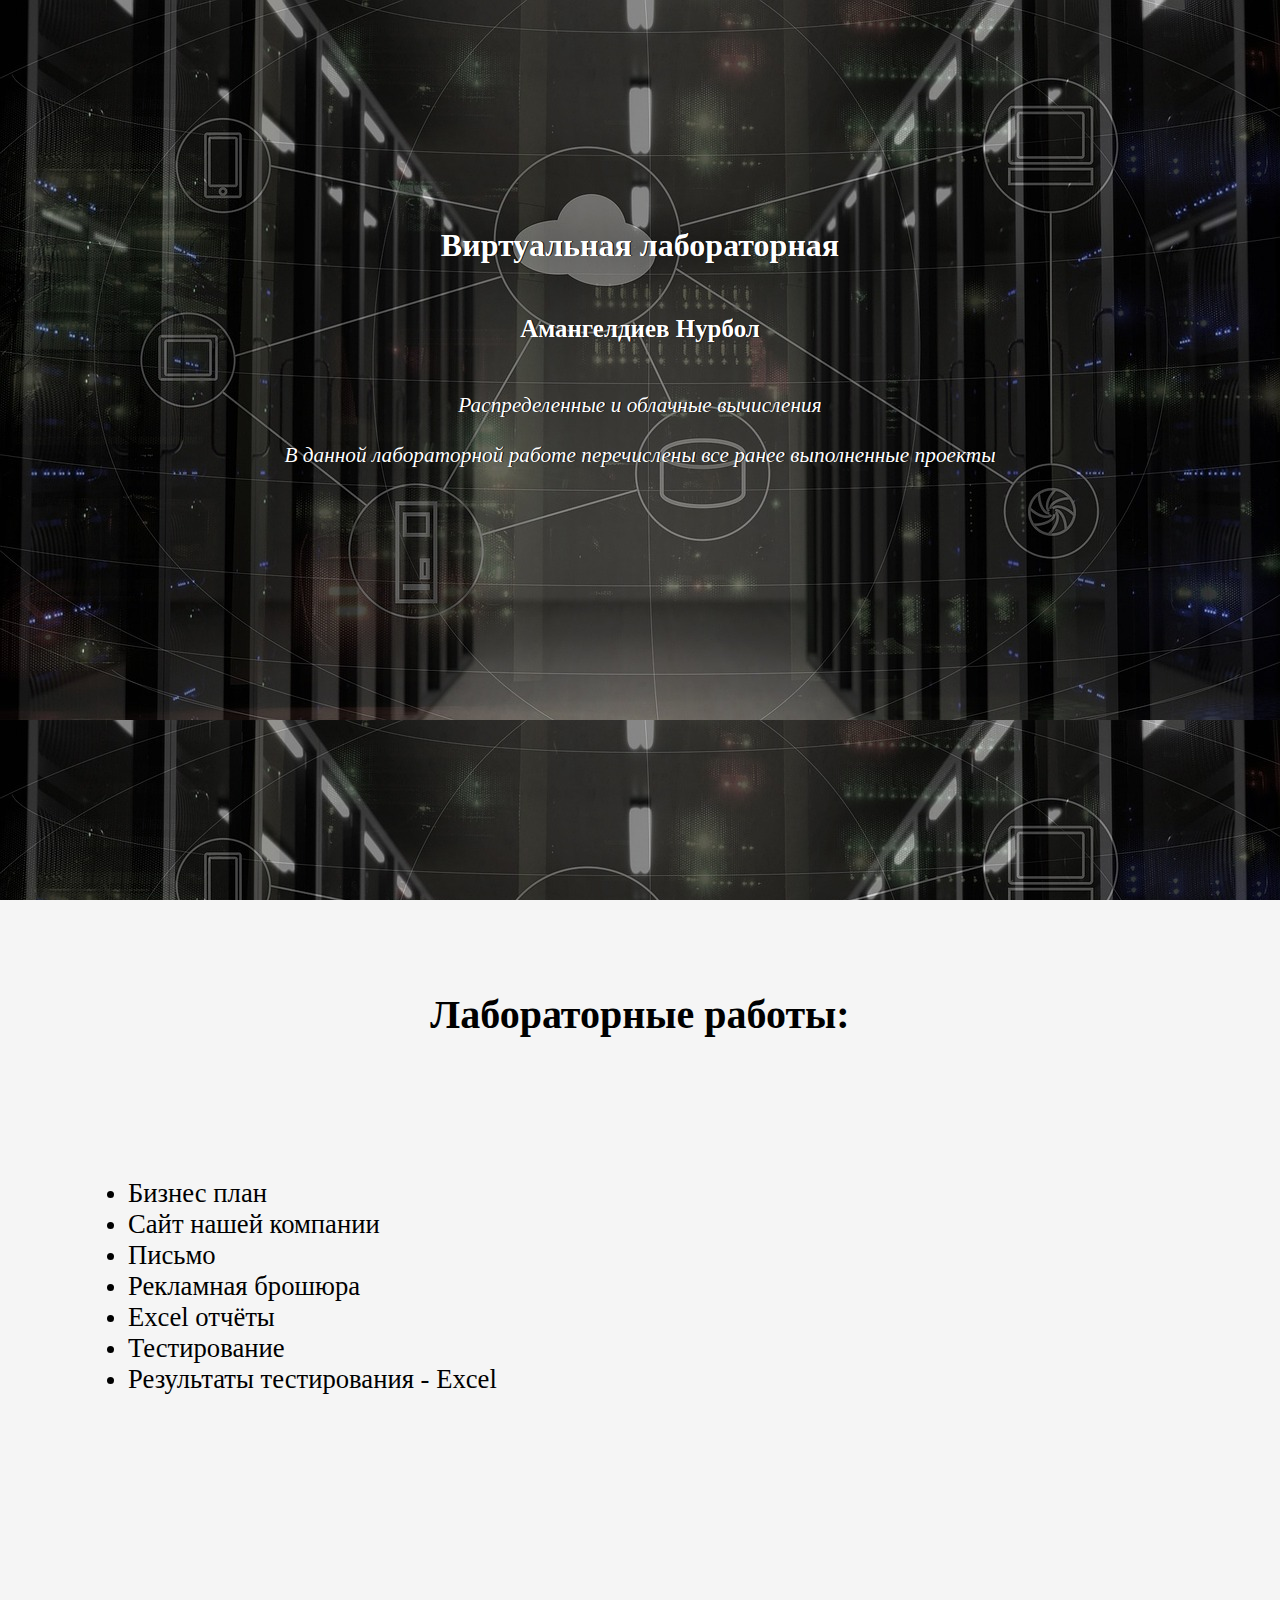
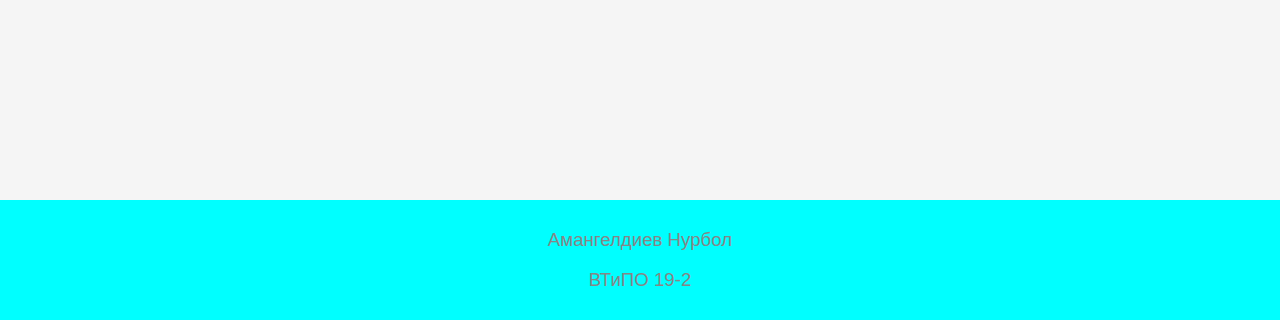
==== index.html @ 4d331163 "Rename main.html to index.html" ====
<!DOCTYPE html>
<html lang="en">
    <head>
        <meta charset="UTF-8">
        <meta http-equiv="X-UA-Compatible" content="IE=edge">
        <meta name="viewport" content="width=device-width, initial-scale=1.0">
        <title>Virtual</title>
        <link rel="stylesheet" href="style.css" type="text/css">
    </head>
    <body>

        <div class="fullScreen">
            <h2 class="First">Виртуальная лабораторная</h2>

            <h3>Амангелдиев Нурбол</h3>
            <br><em>Распределенные и облачные вычисления</em></в>
            <br><em>В данной лабораторной работе перечислены все ранее выполненные проекты</em></br>
        </div>

        <div class="Spisok">
            <h1 class="Labs">Лабораторные работы:</h1>
            
            <ul class="top-menu">
                <li><a class="Business" href="https://cutt.ly/1NbykKS">Бизнес план</a></li>
                <li><a class="Site" href="https://cutt.ly/JNbuIIm">Сайт нашей компании</a></li>
                <li><a class="Message" href="https://cutt.ly/eNby3tB">Письмо</a></li>
                <li><a class="AD" href="https://cutt.ly/mNby52h">Рекламная брошюра</a></li>
                <li><a class="Excel" href="https://1drv.ms/x/s!AttsREFH_PPBinrEHDGsmbYEZg2t">Excel отчёты</a></li>
                <li><a class="Test" href="https://forms.gle/x4UUkyQjmc4yrxJC7">Тестирование</a></li>
                <li><a class="Result" href="https://cutt.ly/JNbuIIm">Результаты тестирования - Excel</a></li>
            </ul>
         </div>

    </body>
    <footer>
        <p>Амангелдиев Нурбол</p>
        <p>ВТиПО 19-2</p>
    </footer>
</html>
---- style.css ----
body {
    background-color: aliceblue;
    margin: 0;
    padding: 0;
}

.fullScreen {
    position: relative;
    min-height: 100vh;
    display: flex;
    flex-direction: column;
    align-items: center;
    font-size: 16pt;
    text-shadow: 1px 0px 0px black;
    background-image: url(Фон1.jpg);
    -webkit-background-composite: unset;
    color: white;
    
  }

.First {
    padding-top: 200px;
}

.Spisok {
    background-color: white;
    position: relative;
    min-height: 100vh;
    display: flex;
    flex-direction: column;
    background-color: whitesmoke;
}

.Business {
    font-size: 20pt;
    color: black;
    text-decoration: none;
}

.Site {
    font-size: 20pt;
    color: black;
    text-decoration: none;
}

.Message {
    font-size: 20pt;
    color: black;
    text-decoration: none;
}

.AD {
    font-size: 20pt;
    color: black;
    text-decoration: none;
}

.Excel {
    font-size: 20pt;
    color: black;
    text-decoration: none;
}

.Test {
    font-size: 20pt;
    color: black;
    text-decoration: none;
}

.Result {
    font-size: 20pt;
    color: black;
    text-decoration: none;
}

.View {
    text-align: center;
}

.Labs {
    padding-top: 5%;
    text-align: center;
    font-size: 30pt;
}

.top-menu {
    padding-top: 7%;
    padding-left: 10%;
    font-size: 18pt;
}

footer{
    background-color: aqua;
    color: #868686;
    font-family: 'Arial';
    font-size: 14pt;
    font-style: normal;
    font-weight: normal;
    text-decoration: normal;
    vertical-align: baseline;
    text-align: center;
    padding: 10px 300px 10px 300px;
}
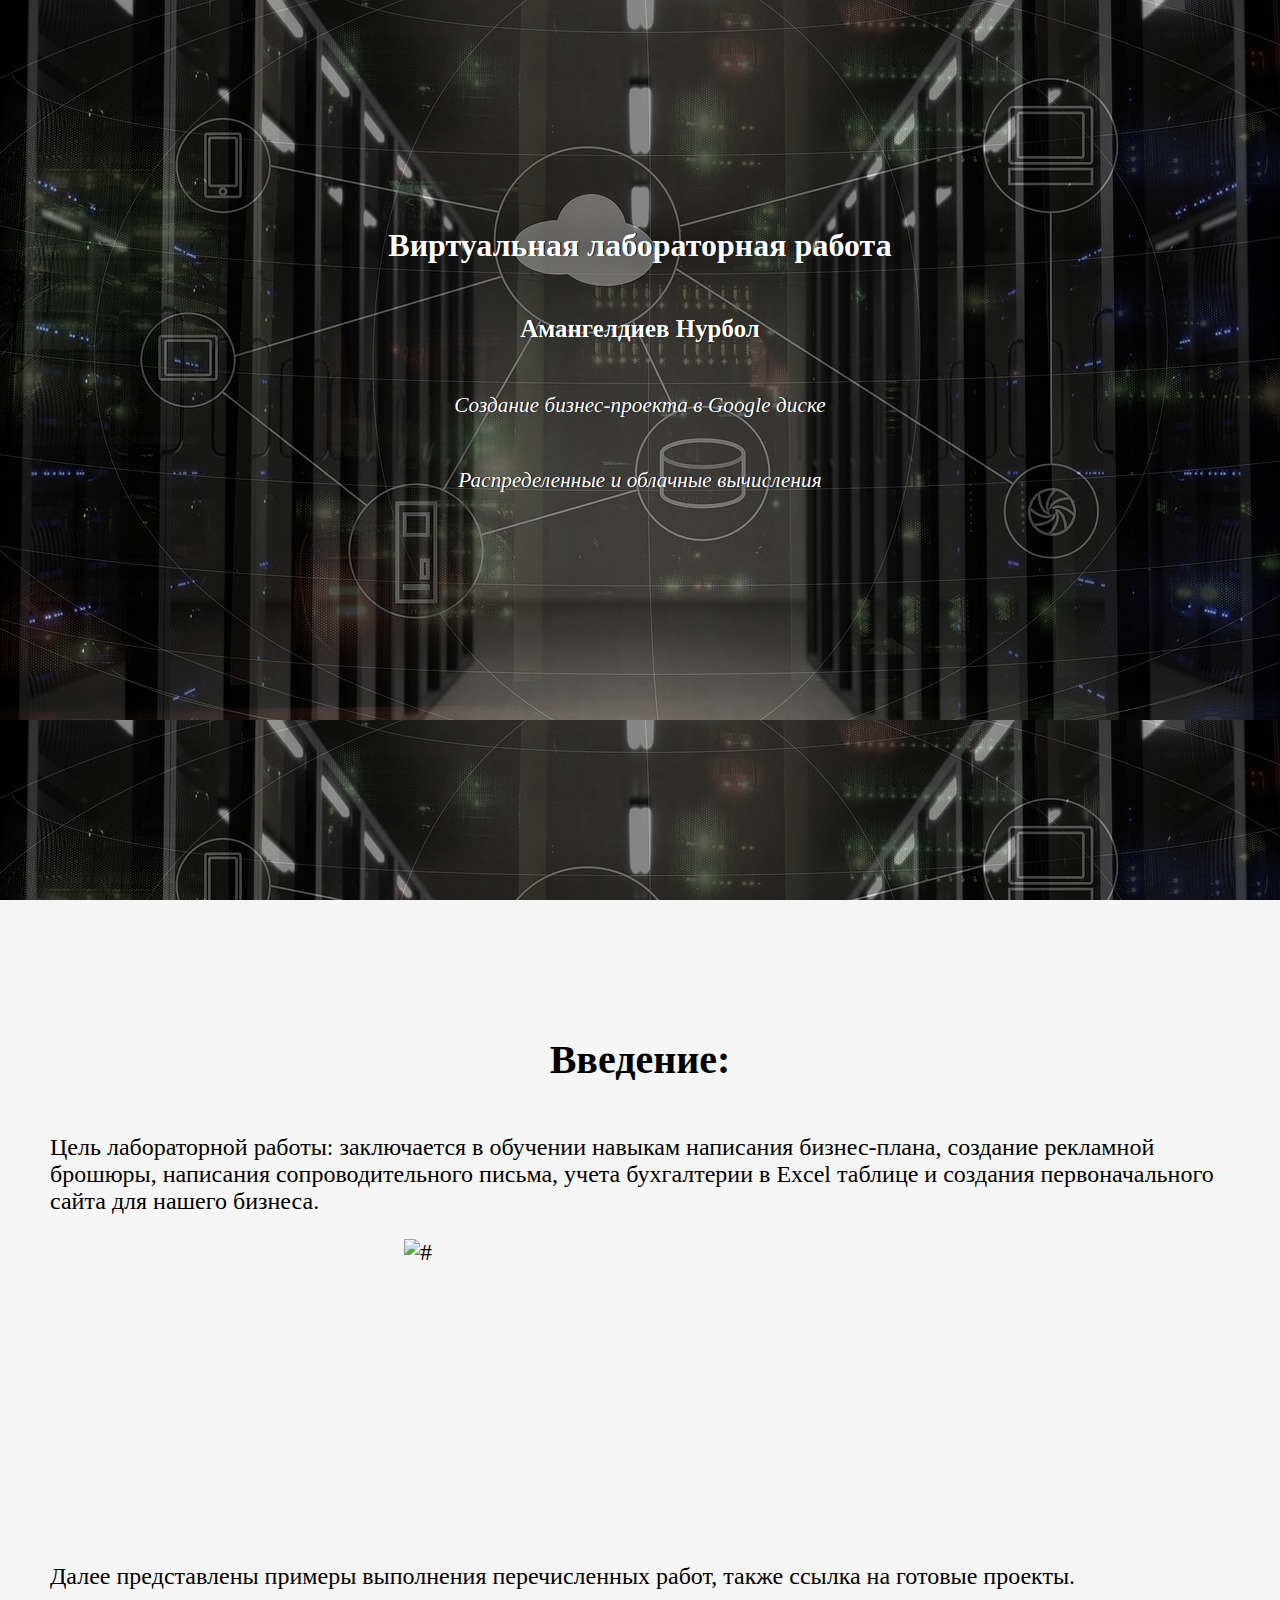
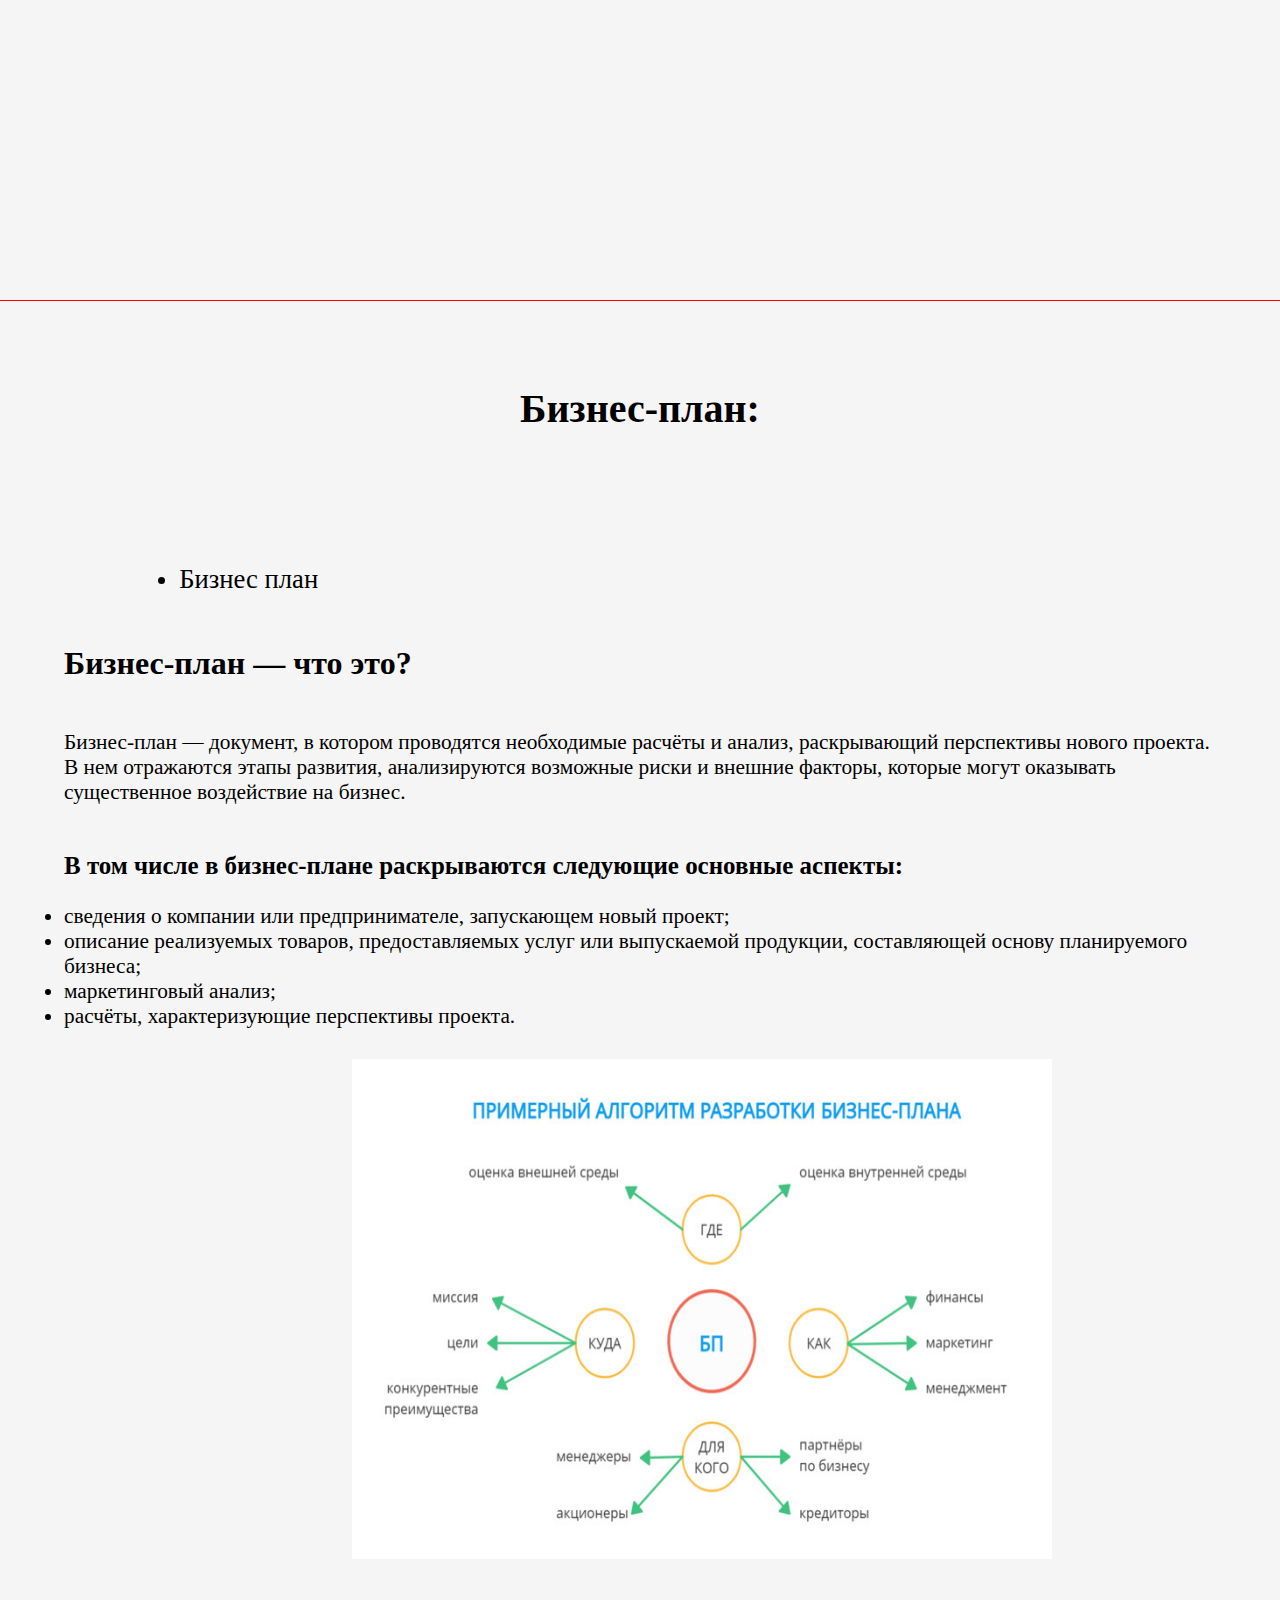
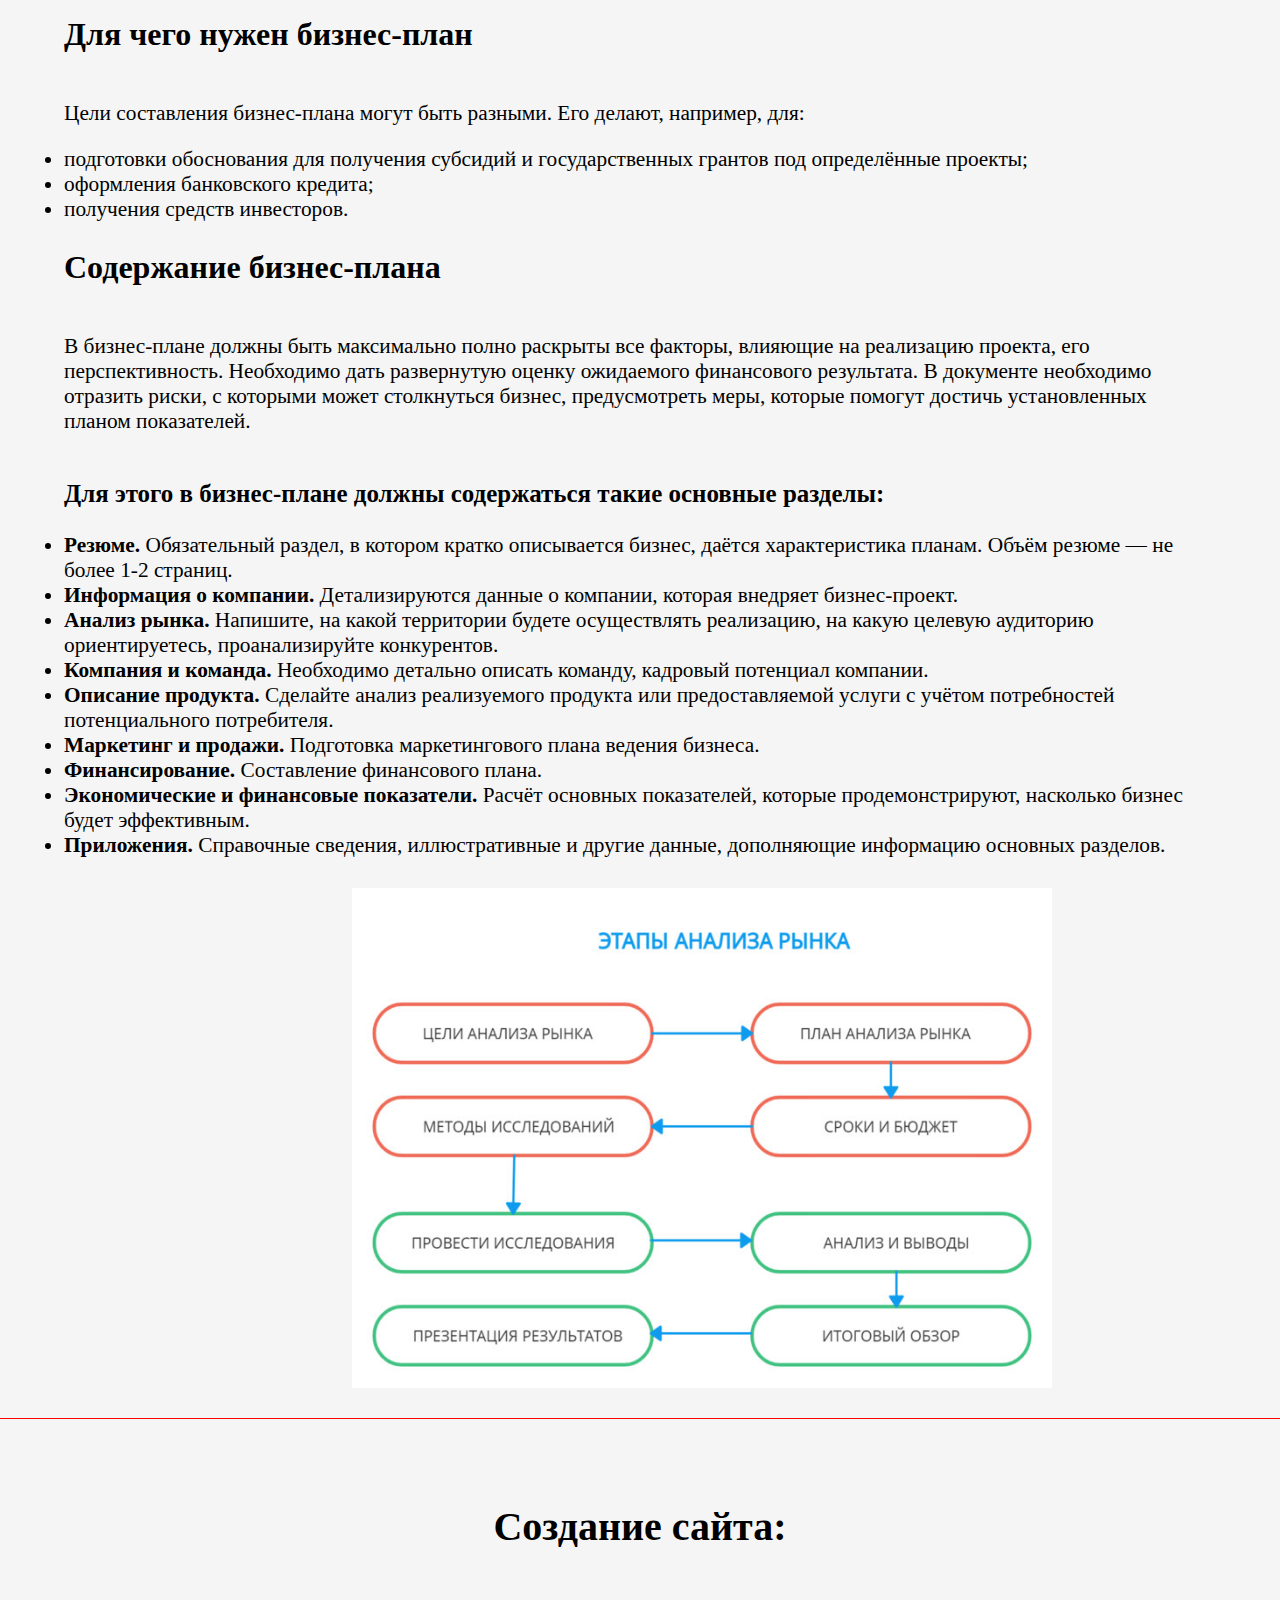
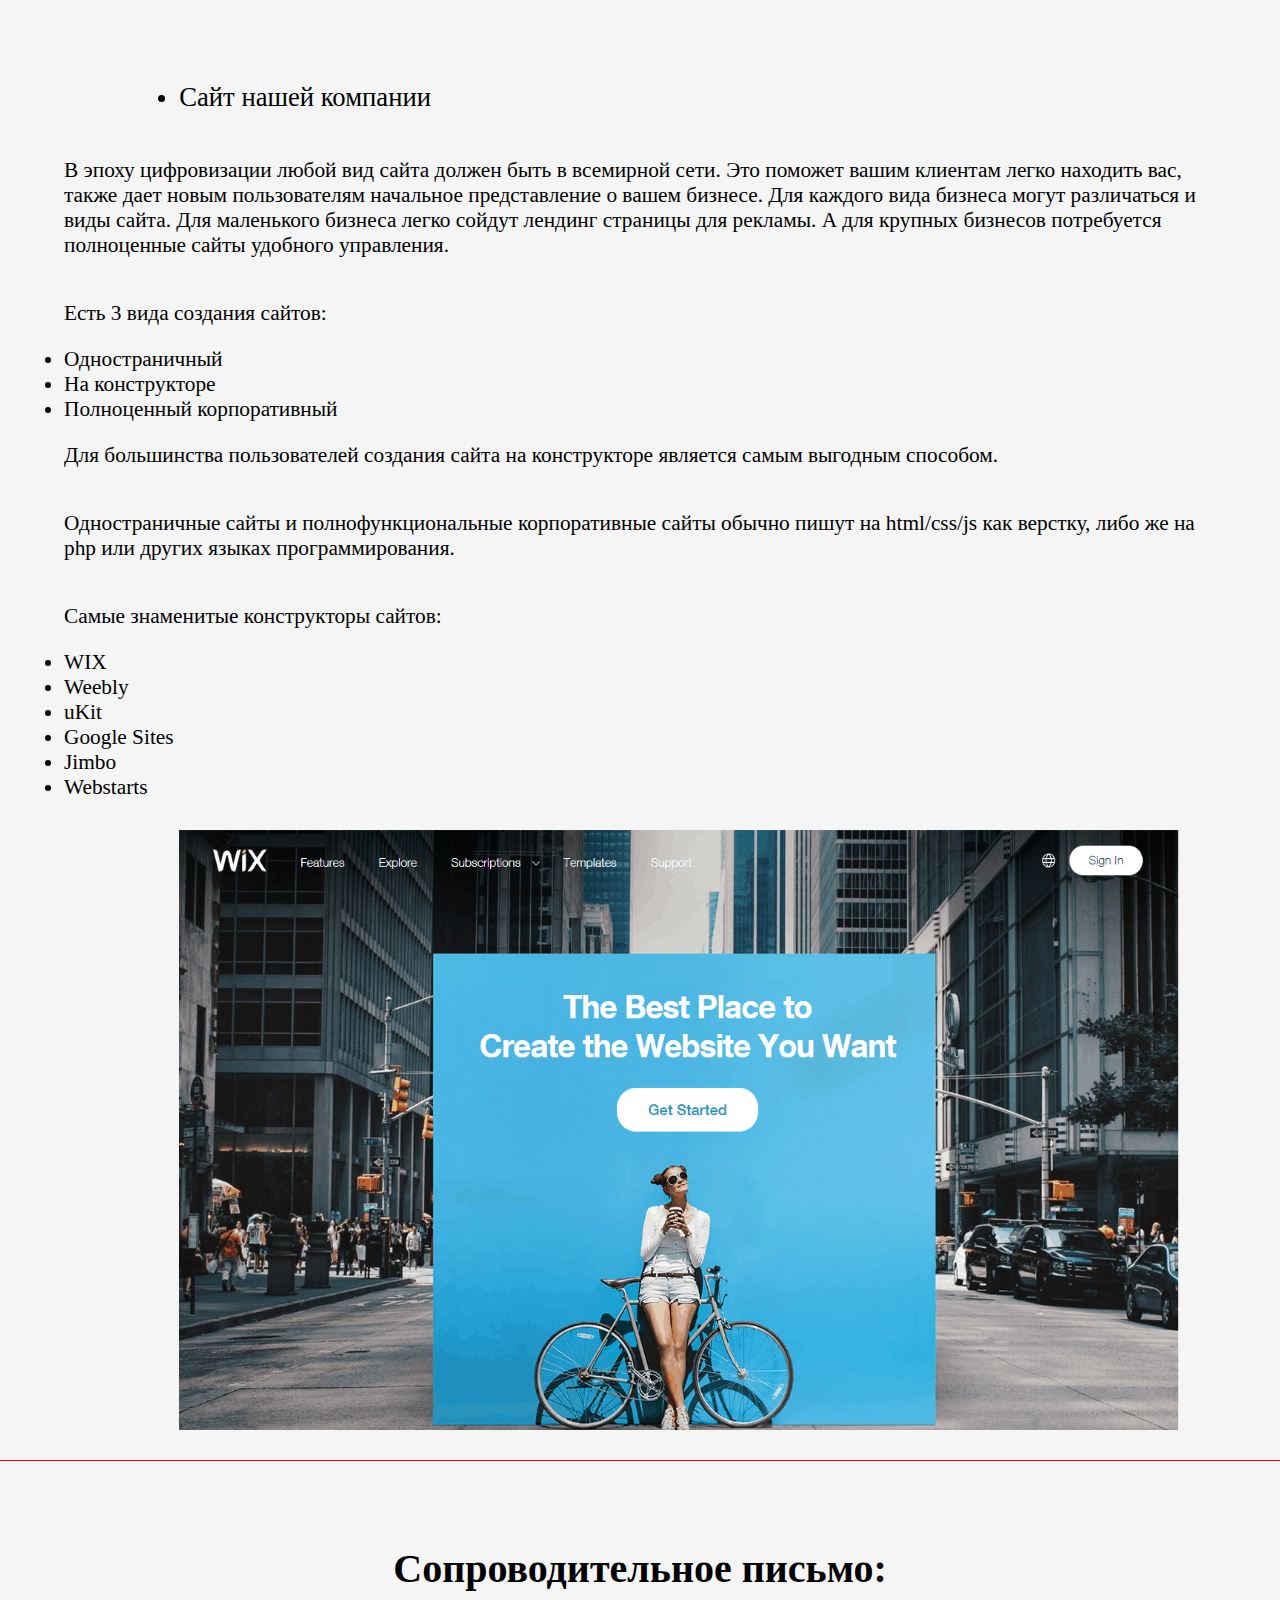
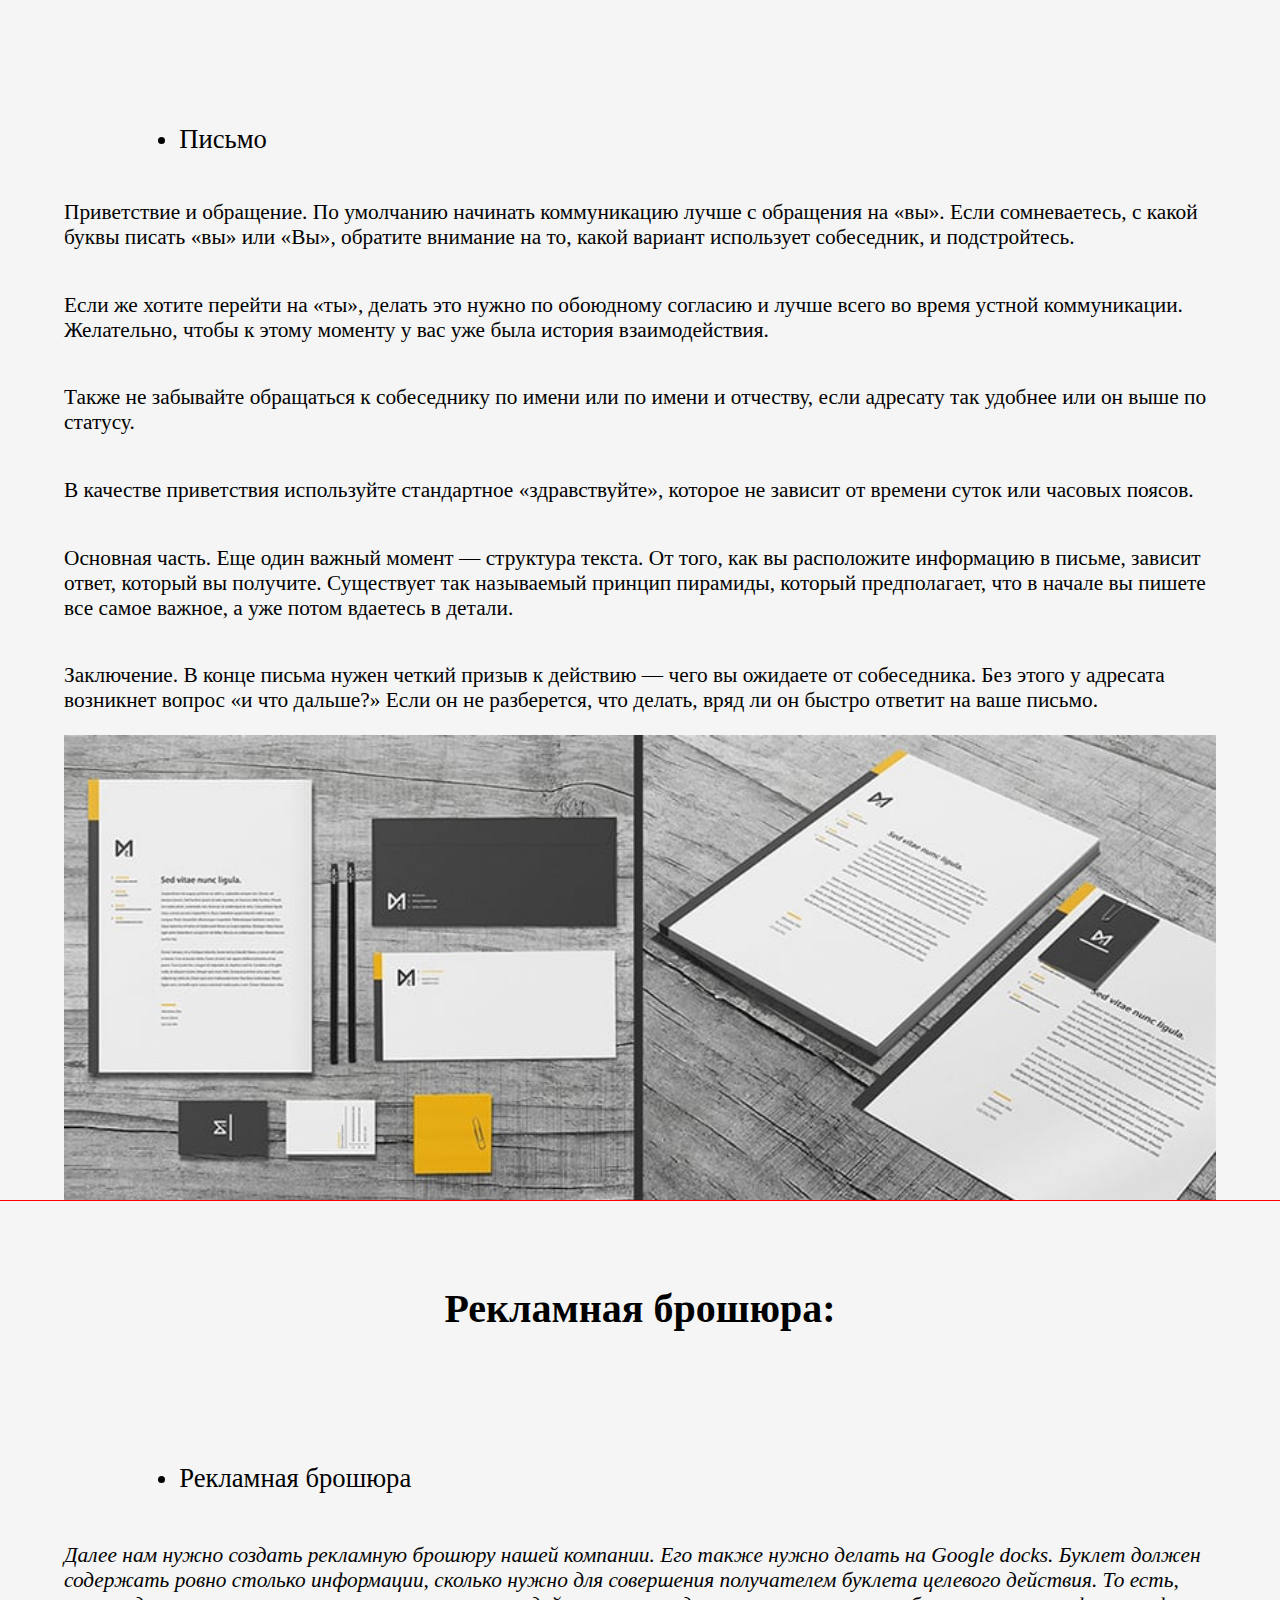
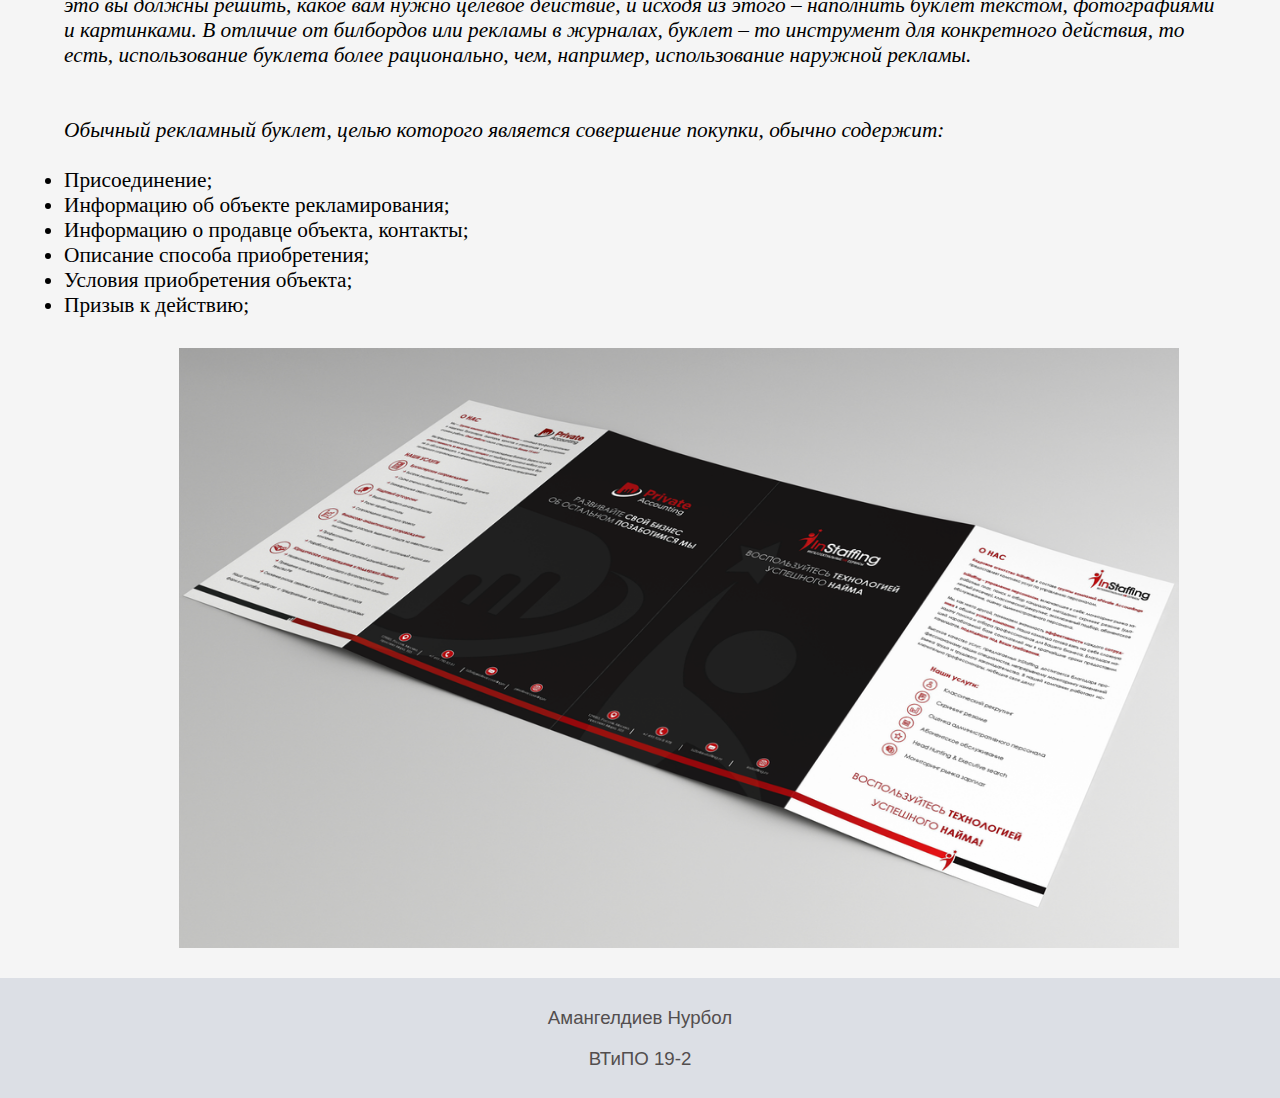
==== commit 903771ce: "Add files via upload" ====
--- a/index.html
+++ b/index.html
@@ -6,34 +6,191 @@
         <meta name="viewport" content="width=device-width, initial-scale=1.0">
         <title>Virtual</title>
         <link rel="stylesheet" href="style.css" type="text/css">
+        <script src="script.js"></script>
     </head>
     <body>
 
         <div class="fullScreen">
-            <h2 class="First">Виртуальная лабораторная</h2>
+            <h2 class="First">Виртуальная лабораторная работа</h2>
 
             <h3>Амангелдиев Нурбол</h3>
-            <br><em>Распределенные и облачные вычисления</em></в>
-            <br><em>В данной лабораторной работе перечислены все ранее выполненные проекты</em></br>
+            <br><em>Создание бизнес-проекта в Google диске</em></br>
+            <br><em>Распределенные и облачные вычисления</em></br>
         </div>
 
-        <div class="Spisok">
-            <h1 class="Labs">Лабораторные работы:</h1>
+        <div class="SpisokFirst">
+            <h1 class="LabsFirst">Введение:</h1>
+            
+            <p>Цель лабораторной работы: заключается в 
+                обучении навыкам написания бизнес-плана, создание рекламной 
+                брошюры, написания сопроводительного письма, учета бухгалтерии
+                в Excel таблице и создания первоначального сайта для нашего бизнеса.</p>
+
+                <img class="Photo" src="БизнесПлан.jpeg" alt="#" title="БизнесПлан" />
+
+            <p>Далее представлены примеры выполнения перечисленных работ, также
+                ссылка на готовые проекты.</p>
+         </div>
+        
+        <div class="line"></div>
+
+        <div class="SpisokBusiness">
+            <h1 class="Labs">Бизнес-план:</h1>
             
             <ul class="top-menu">
                 <li><a class="Business" href="https://cutt.ly/1NbykKS">Бизнес план</a></li>
+            </ul>
+
+            <h2>Бизнес-план — что это?</h2>
+
+            <p>Бизнес-план — документ, в котором проводятся необходимые расчёты и анализ, 
+                раскрывающий перспективы нового проекта. В нем отражаются этапы развития, 
+                анализируются возможные риски и внешние факторы, которые могут оказывать 
+                существенное воздействие на бизнес.</p>
+
+            <h3>В том числе в бизнес-плане раскрываются следующие основные аспекты:</h3>
+            <li>сведения о компании или предпринимателе, запускающем новый проект;</li>
+            <li>описание реализуемых товаров, предоставляемых услуг или выпускаемой продукции, 
+                составляющей основу планируемого бизнеса;</li>
+            <li>маркетинговый анализ;</li>
+            <li>расчёты, характеризующие перспективы проекта.</li>
+
+            <img class="Photo4" src="Plan.jpeg" alt="#">
+
+            <h2>Для чего нужен бизнес-план</h2>
+            <p>Цели составления бизнес-плана могут быть разными. Его делают, например, для:</p>
+            <li>подготовки обоснования для получения субсидий и государственных грантов под 
+                определённые проекты;</li>
+            <li>оформления банковского кредита;</li>
+            <li>получения средств инвесторов.</li>
+
+            <h2>Содержание бизнес-плана</h2>
+            <p>В бизнес-плане должны быть максимально полно раскрыты все факторы, влияющие на 
+                реализацию проекта, его перспективность. Необходимо дать развернутую оценку 
+                ожидаемого финансового результата. В документе необходимо отразить риски, с 
+                которыми может столкнуться бизнес, предусмотреть меры, которые помогут достичь 
+                установленных планом показателей.</p>
+            <h3>Для этого в бизнес-плане должны содержаться такие основные разделы:</h3>
+            <li><strong>Резюме.</strong> Обязательный раздел, в котором кратко описывается бизнес, даётся 
+                характеристика планам. Объём резюме — не более 1-2 страниц.</li>
+            <li><strong>Информация о компании.</strong> Детализируются данные о компании, которая внедряет бизнес-проект.</li>
+            <li><strong>Анализ рынка.</strong> Напишите, на какой территории будете осуществлять реализацию, на какую целевую 
+                аудиторию ориентируетесь, проанализируйте конкурентов.</li>
+            <li><strong>Компания и команда.</strong> Необходимо детально описать команду, кадровый потенциал компании.</li>
+            <li><strong>Описание продукта.</strong> Сделайте анализ реализуемого продукта или предоставляемой услуги с учётом потребностей 
+                потенциального потребителя.</li>
+            <li><strong>Маркетинг и продажи.</strong> Подготовка маркетингового плана ведения бизнеса.</li>
+            <li><strong>Финансирование.</strong> Составление финансового плана.</li>
+            <li><strong>Экономические и финансовые показатели.</strong> Расчёт основных показателей, которые продемонстрируют, 
+                насколько бизнес будет эффективным.</li>
+            <li><strong>Приложения.</strong> Справочные сведения, иллюстративные и другие данные, дополняющие информацию основных разделов.</li>
+
+            <img class="Photo5" src="Plan2.jpeg" alt="#">
+
+         </div>
+
+         <div class="line1"></div>
+
+         <div class="SpisokSite">
+            <h1 class="Labs">Создание сайта:</h1>
+            
+            <ul class="top-menu">
                 <li><a class="Site" href="https://cutt.ly/JNbuIIm">Сайт нашей компании</a></li>
+            </ul>
+
+            <p>В эпоху цифровизации любой вид сайта должен быть в всемирной сети. Это
+                поможет вашим клиентам легко находить вас, также дает новым пользователям
+                начальное представление о вашем бизнесе. Для каждого вида бизнеса могут
+                различаться и виды сайта. Для маленького бизнеса легко сойдут лендинг страницы 
+                для рекламы. А для крупных бизнесов потребуется полноценные сайты удобного управления.</p>
+
+            <p>Есть 3 вида создания сайтов:</p>
+            <li>Одностраничный</li>
+            <li>На конструкторе</li>
+            <li>Полноценный корпоративный</li>
+
+            <p>Для большинства пользователей создания сайта на конструкторе является самым
+                    выгодным способом.</p>
+
+            <p>Одностраничные сайты и полнофункциональные корпоративные сайты обычно пишут на html/css/js как
+                верстку, либо же на php или других языках программирования.</p>
+
+            <p>Самые знаменитые конструкторы сайтов:</p>
+            <li>WIX</li>
+            <li>Weebly</li>
+            <li>uKit</li>
+            <li>Google Sites</li>
+            <li>Jimbo</li>
+            <li>Webstarts</li>
+
+            <img class="Photo3" src="Site1.png" alt="#">
+
+         </div>
+
+         <div class="line2"></div>
+
+         <div class="SpisokMessage">
+            <h1 class="Labs">Сопроводительное письмо:</h1>
+            
+            <ul class="top-menu">
                 <li><a class="Message" href="https://cutt.ly/eNby3tB">Письмо</a></li>
+            </ul>
+
+            <p>Приветствие и обращение. По умолчанию начинать коммуникацию лучше с 
+                    обращения на «вы». Если сомневаетесь, с какой буквы писать «вы» или «Вы», 
+                    обратите внимание на то, какой вариант использует собеседник, и подстройтесь.</p>
+
+            <p>Если же хотите перейти на «ты», делать это нужно по обоюдному согласию и лучше 
+                    всего во время устной коммуникации. Желательно, чтобы к этому моменту у вас уже 
+                    была история взаимодействия.</p>
+                
+            <p>Также не забывайте обращаться к собеседнику по имени или по имени и отчеству, 
+                    если адресату так удобнее или он выше по статусу.</p>
+                
+            <p>В качестве приветствия используйте стандартное «здравствуйте», которое не зависит 
+                    от времени суток или часовых поясов.</p>
+
+            <p>Основная часть. Еще один важный момент — структура текста. От того, как вы расположите 
+                    информацию в письме, зависит ответ, который вы получите. Существует так называемый принцип 
+                    пирамиды, который предполагает, что в начале вы пишете все самое важное, а уже потом вдаетесь в детали.</p>
+
+            <p>Заключение. В конце письма нужен четкий призыв к действию — чего вы ожидаете от собеседника. 
+                    Без этого у адресата возникнет вопрос «и что дальше?» Если он не разберется, что делать, вряд ли он 
+                    быстро ответит на ваше письмо.</p>
+            <img class="photo3" src="Pismo.jpeg" alt="#" title="Pismo">
+         </div>
+
+         <div class="line3"></div>
+
+         <div class="SpisokAD">
+            <h1 class="Labs">Рекламная брошюра:</h1>
+            
+            <ul class="top-menu">
                 <li><a class="AD" href="https://cutt.ly/mNby52h">Рекламная брошюра</a></li>
-                <li><a class="Excel" href="https://1drv.ms/x/s!AttsREFH_PPBinrEHDGsmbYEZg2t">Excel отчёты</a></li>
-                <li><a class="Test" href="https://forms.gle/x4UUkyQjmc4yrxJC7">Тестирование</a></li>
-                <li><a class="Result" href="https://cutt.ly/JNbuIIm">Результаты тестирования - Excel</a></li>
             </ul>
-         </div>
+
+            <br><em>Далее нам нужно создать рекламную брошюру нашей компании. Его также 
+                    нужно делать на Google docks. Буклет должен содержать ровно столько информации, сколько 
+                    нужно для совершения получателем буклета целевого действия. То есть, это вы должны решить, 
+                    какое вам нужно целевое действие, и исходя из этого – наполнить буклет текстом, фотографиями 
+                    и картинками.
+                    В отличие от билбордов или рекламы в журналах, буклет – то инструмент для конкретного действия, то есть, использование буклета более рационально, чем, например, использование наружной рекламы.
+            </em></br>
+
+            <br><em>Обычный рекламный буклет, целью которого является совершение покупки, обычно содержит:</em></br>
+                <li>Присоединение;</li>
+                <li>Информацию об объекте рекламирования;</li>
+                <li>Информацию о продавце объекта, контакты;</li>
+                <li>Описание способа приобретения;</li>
+                <li>Условия приобретения объекта;</li>
+                <li>Призыв к действию;</li>
+
+                <img class="Photo2" src="Reklama.png" alt="#" title="Reklama"/>
+        </div>
 
     </body>
     <footer>
         <p>Амангелдиев Нурбол</p>
         <p>ВТиПО 19-2</p>
     </footer>
-</html>
+</html>--- a/style.css
+++ b/style.css
@@ -15,20 +15,108 @@
     background-image: url(Фон1.jpg);
     -webkit-background-composite: unset;
     color: white;
-    
+
   }
 
 .First {
     padding-top: 200px;
 }
 
-.Spisok {
-    background-color: white;
-    position: relative;
-    min-height: 100vh;
-    display: flex;
-    flex-direction: column;
-    background-color: whitesmoke;
+.SpisokFirst {
+    background-color: white;
+    position: relative;
+    min-height: 100vh;
+    display: flex;
+    flex-direction: column;
+    background-color: whitesmoke;
+    font-size: 18pt;
+    padding: 50px;
+}
+
+.Photo {
+    width: 500px;
+    height: 300px;
+    padding-left: 30%;
+}
+
+.Photo2 {
+    width: 1000px;
+    height: 600px;
+    padding-left: 10%;
+    padding-top: 30px;
+    padding-bottom: 30px;
+}
+
+.Photo3 {
+    width: 1000px;
+    height: 600px;
+    padding-left: 10%;
+    padding-top: 30px;
+    padding-bottom: 30px;
+}
+
+.Photo4 {
+    width: 700px;
+    height: 500px;
+    padding-left: 25%;
+    padding-top: 30px;
+    padding-bottom: 30px;
+}
+
+.Photo5 {
+    width: 700px;
+    height: 500px;
+    padding-left: 25%;
+    padding-top: 30px;
+    padding-bottom: 30px;
+}
+
+.SpisokBusiness {
+    background-color: white;
+    position: relative;
+    min-height: 100vh;
+    display: flex;
+    flex-direction: column;
+    background-color: whitesmoke;
+    font-size: 16pt;
+    padding-left: 5%;
+    padding-right: 5%;
+}
+
+.SpisokSite {
+    background-color: white;
+    position: relative;
+    min-height: 100vh;
+    display: flex;
+    flex-direction: column;
+    background-color: whitesmoke;
+    font-size: 16pt;
+    padding-left: 5%;
+    padding-right: 5%;
+}
+
+.SpisokMessage {
+    background-color: white;
+    position: relative;
+    min-height: 100vh;
+    display: flex;
+    flex-direction: column;
+    background-color: whitesmoke;
+    font-size: 16pt;
+    padding-left: 5%;
+    padding-right: 5%;
+}
+
+.SpisokAD {
+    background-color: white;
+    position: relative;
+    min-height: 100vh;
+    display: flex;
+    flex-direction: column;
+    background-color: whitesmoke;
+    font-size: 16pt;
+    padding-left: 5%;
+    padding-right: 5%;
 }
 
 .Business {
@@ -75,6 +163,12 @@
 
 .View {
     text-align: center;
+}
+
+.LabsFirst {
+    padding-top: 5%;
+    text-align: center;
+    font-size: 30pt;
 }
 
 .Labs {
@@ -89,9 +183,25 @@
     font-size: 18pt;
 }
 
+.line {
+    border-bottom: 1px solid #f00;
+}
+
+.line1 {
+    border-bottom: 1px solid #f00;
+}
+
+.line2 {
+    border-bottom: 1px solid #f00;
+}
+
+.line3 {
+    border-bottom: 1px solid #f00;
+}
+
 footer{
-    background-color: aqua;
-    color: #868686;
+    background-color: rgb(220, 223, 229);
+    color: #534e4e;
     font-family: 'Arial';
     font-size: 14pt;
     font-style: normal;
